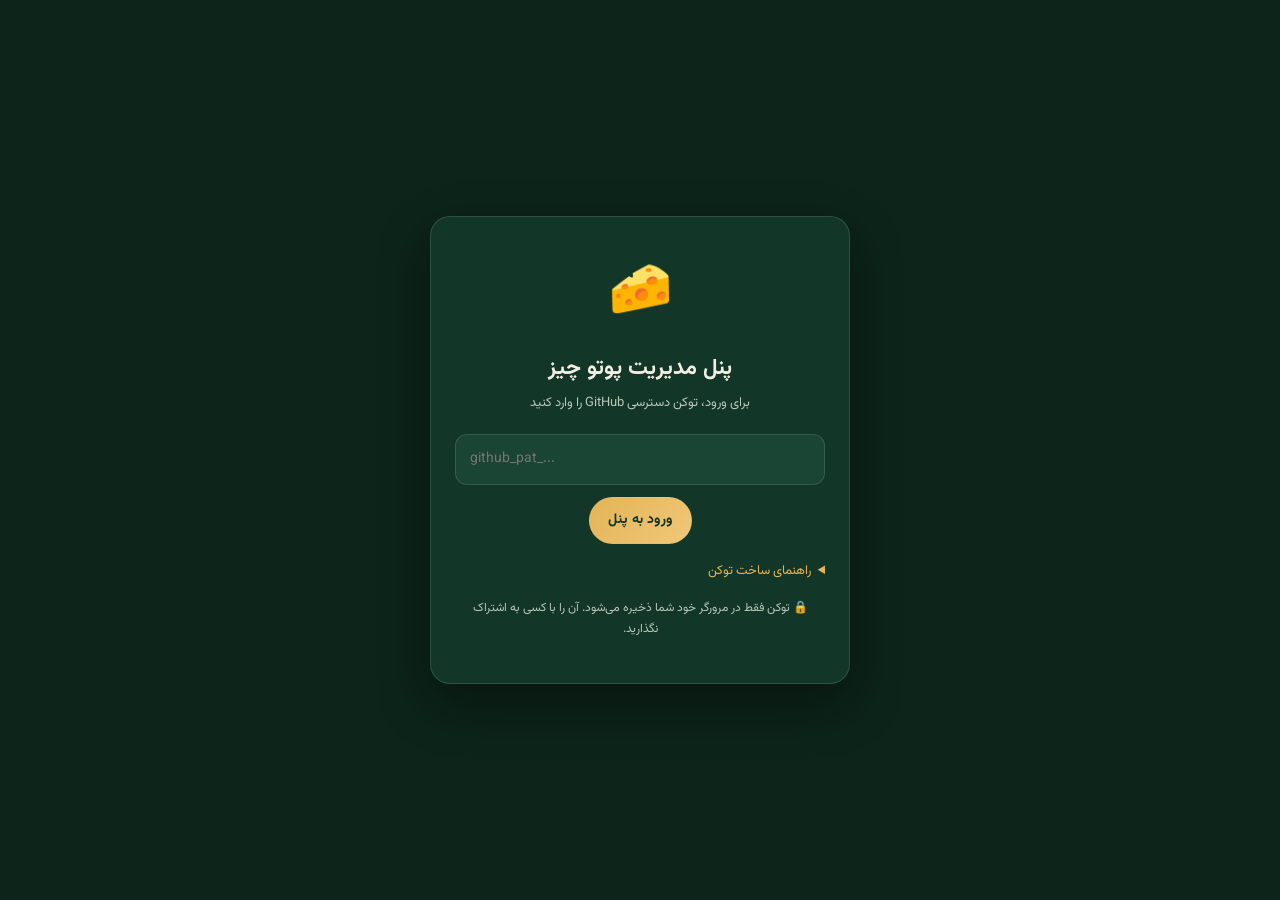
==== admin/index.html @ 51e77317 "Add Persian admin panel" ====
<!DOCTYPE html>
<html lang="fa" dir="rtl">
<head>
  <meta charset="UTF-8" />
  <meta name="viewport" content="width=device-width, initial-scale=1.0" />
  <meta name="robots" content="noindex" />
  <title>پنل مدیریت | POTO CHEESE</title>
  <link rel="icon" type="image/png" href="../images/brand/logo-2.png" />
  <link rel="preconnect" href="https://fonts.googleapis.com" />
  <link rel="preconnect" href="https://fonts.gstatic.com" crossorigin />
  <link href="https://fonts.googleapis.com/css2?family=Vazirmatn:wght@400;500;700;800&display=swap" rel="stylesheet" />
  <link rel="stylesheet" href="admin.css" />
</head>
<body>

  <!-- صفحه ورود -->
  <div id="loginScreen" class="login-screen">
    <div class="login-card">
      <div class="login-logo">🧀</div>
      <h1>پنل مدیریت پوتو چیز</h1>
      <p class="login-sub">برای ورود، توکن دسترسی GitHub را وارد کنید</p>
      <input id="tokenInput" type="password" placeholder="github_pat_..." autocomplete="off" />
      <button id="loginBtn" class="btn btn-primary" type="button">ورود به پنل</button>
      <p id="loginError" class="error" hidden></p>

      <details class="help">
        <summary>راهنمای ساخت توکن</summary>
        <ol>
          <li>برو به: github.com/settings/personal-access-tokens/new</li>
          <li>نام: poto-admin</li>
          <li>Repository access: Only select repositories → Poto-cheese-menu</li>
          <li>Repository permissions: Contents = Read and write</li>
          <li>Generate token و کپی کن</li>
        </ol>
      </details>

      <p class="security-note">🔒 توکن فقط در مرورگر خود شما ذخیره می‌شود. آن را با کسی به اشتراک نگذارید.</p>
    </div>
  </div>

  <!-- صفحه مدیریت -->
  <div id="adminScreen" hidden>
    <header class="admin-header">
      <div class="admin-title">
        <span class="admin-logo">🧀</span>
        <div>
          <h1>پنل مدیریت پوتو چیز</h1>
          <p>تغییرات پس از ذخیره، طی ۱ تا ۲ دقیقه روی سایت می‌نشیند</p>
        </div>
      </div>
      <div class="admin-actions">
        <a class="btn btn-outline" href="../index.html" target="_blank">مشاهده سایت</a>
        <button id="logoutBtn" class="btn btn-outline" type="button">خروج</button>
      </div>
    </header>

    <div id="statusBar" class="status" hidden></div>

    <main class="admin-main">
      <div id="categoriesWrap"></div>

      <section class="add-section">
        <h2>➕ افزودن محصول جدید</h2>
        <div class="add-grid">
          <label>دسته
            <select id="addCategory"></select>
          </label>
          <label>نام فارسی
            <input id="addTitleFa" type="text" />
          </label>
          <label>نام انگلیسی
            <input id="addTitleEn" type="text" />
          </label>
          <label>قیمت (تومان)
            <input id="addPrice" type="number" min="0" step="1000" />
          </label>
          <label>ایموجی
            <input id="addEmoji" type="text" value="🍽️" />
          </label>
          <label class="full">توضیح
            <input id="addDesc" type="text" />
          </label>
        </div>
        <button id="addBtn" class="btn btn-primary" type="button">افزودن محصول</button>
      </section>
    </main>

    <div class="save-bar">
      <button id="saveBtn" class="btn btn-primary btn-big" type="button">💾 ذخیره و انتشار روی سایت</button>
    </div>
  </div>

  <script src="admin.js"></script>
</body>
</html>
---- admin/admin.css ----
:root {
  --bg: #0c241a;
  --surface: #123627;
  --surface-2: #1a4433;
  --text: #f2eee3;
  --muted: #b9c6ba;
  --accent: #e3b458;
  --accent-2: #f0c878;
  --on-accent: #123524;
  --border: rgba(242, 238, 227, 0.14);
  --danger: #c2334d;
  --radius: 14px;
  --font: "Vazirmatn", "Segoe UI", Tahoma, sans-serif;
}

* { box-sizing: border-box; }

body {
  margin: 0;
  font-family: var(--font);
  background: var(--bg);
  color: var(--text);
  line-height: 1.8;
  font-size: 15px;
}

/* ---------- دکمه‌ها ---------- */
.btn {
  display: inline-flex;
  align-items: center;
  justify-content: center;
  gap: 6px;
  border: 1px solid transparent;
  border-radius: 999px;
  padding: 10px 18px;
  font: inherit;
  font-size: 14px;
  font-weight: 700;
  cursor: pointer;
  text-decoration: none;
  color: var(--text);
  transition: transform 0.15s ease;
}

.btn:hover { transform: translateY(-1px); }
.btn:disabled { opacity: 0.5; cursor: not-allowed; }

.btn-primary {
  background: linear-gradient(135deg, var(--accent), var(--accent-2));
  color: var(--on-accent);
}

.btn-outline { background: transparent; border-color: var(--border); }

.btn-danger { background: var(--danger); color: #fff; }

.btn-small { padding: 6px 12px; font-size: 12px; }

.btn-big { padding: 14px 30px; font-size: 16px; }

/* ---------- صفحه ورود ---------- */
.login-screen {
  min-height: 100vh;
  display: grid;
  place-items: center;
  padding: 20px;
}

.login-card {
  width: min(420px, 100%);
  background: var(--surface);
  border: 1px solid var(--border);
  border-radius: 20px;
  padding: 30px 24px;
  text-align: center;
  box-shadow: 0 20px 50px rgba(0, 0, 0, 0.4);
}

.login-logo { font-size: 52px; }

.login-card h1 { margin: 8px 0 4px; font-size: 22px; }

.login-sub { color: var(--muted); font-size: 13px; margin: 0 0 18px; }

#tokenInput {
  width: 100%;
  background: var(--surface-2);
  border: 1px solid var(--border);
  color: var(--text);
  border-radius: 12px;
  padding: 12px 14px;
  font: inherit;
  font-size: 14px;
  margin-bottom: 12px;
  text-align: left;
  direction: ltr;
}

.error {
  background: var(--danger);
  color: #fff;
  border-radius: 10px;
  padding: 8px 12px;
  font-size: 13px;
  margin: 10px 0 0;
}

.help {
  margin-top: 16px;
  text-align: right;
  font-size: 13px;
  color: var(--muted);
}

.help summary { cursor: pointer; color: var(--accent); }

.help ol { padding-right: 18px; }

.help code { color: var(--accent); direction: ltr; display: inline-block; }

.security-note {
  margin-top: 14px;
  font-size: 12px;
  color: var(--muted);
}

/* ---------- صفحه مدیریت ---------- */
.admin-header {
  position: sticky;
  top: 0;
  z-index: 20;
  background: var(--surface);
  border-bottom: 1px solid var(--border);
  padding: 12px 20px;
  display: flex;
  align-items: center;
  justify-content: space-between;
  gap: 12px;
  flex-wrap: wrap;
}

.admin-title { display: flex; align-items: center; gap: 12px; }

.admin-logo { font-size: 34px; }

.admin-title h1 { margin: 0; font-size: 18px; }

.admin-title p { margin: 0; color: var(--muted); font-size: 12px; }

.admin-actions { display: flex; gap: 8px; }

.status {
  margin: 14px auto 0;
  width: min(900px, calc(100% - 32px));
  padding: 10px 16px;
  border-radius: 12px;
  font-size: 14px;
  font-weight: 700;
  background: var(--surface-2);
}

.status.ok { background: var(--accent); color: var(--on-accent); }

.status.err { background: var(--danger); color: #fff; }

.admin-main {
  width: min(900px, calc(100% - 32px));
  margin: 20px auto 100px;
}

.cat-block { margin-bottom: 26px; }

.cat-block h2 {
  font-size: 18px;
  margin: 0 0 10px;
  border-right: 4px solid var(--accent);
  padding-right: 10px;
}

.cat-block h2 span {
  color: var(--muted);
  font-size: 12px;
  font-weight: 400;
}

.item-card {
  background: var(--surface);
  border: 1px solid var(--border);
  border-radius: var(--radius);
  padding: 14px;
  margin-bottom: 12px;
}

.item-head {
  display: flex;
  align-items: center;
  gap: 12px;
  margin-bottom: 10px;
}

.item-emoji { font-size: 24px; }

.switch {
  display: inline-flex;
  align-items: center;
  gap: 6px;
  font-size: 13px;
  color: var(--muted);
  cursor: pointer;
  margin-right: auto;
}

.switch input { width: 18px; height: 18px; accent-color: var(--accent); }

.item-grid,
.add-grid {
  display: grid;
  grid-template-columns: 1fr 1fr;
  gap: 10px;
}

label {
  display: flex;
  flex-direction: column;
  gap: 4px;
  font-size: 12px;
  color: var(--muted);
}

input,
select {
  background: var(--surface-2);
  border: 1px solid var(--border);
  color: var(--text);
  border-radius: 10px;
  padding: 9px 12px;
  font: inherit;
  font-size: 14px;
  width: 100%;
}

.full { grid-column: 1 / -1; }

.muted { color: var(--muted); }

.small { font-size: 11px; }

.add-section {
  background: var(--surface);
  border: 1px dashed var(--border);
  border-radius: var(--radius);
  padding: 18px;
}

.add-section h2 { margin: 0 0 12px; font-size: 17px; }

.add-section .btn { margin-top: 12px; }

.save-bar {
  position: fixed;
  bottom: 0;
  left: 0;
  right: 0;
  background: var(--surface);
  border-top: 1px solid var(--border);
  padding: 12px;
  display: flex;
  justify-content: center;
  z-index: 25;
}

@media (max-width: 640px) {
  .item-grid,
  .add-grid { grid-template-columns: 1fr; }
}
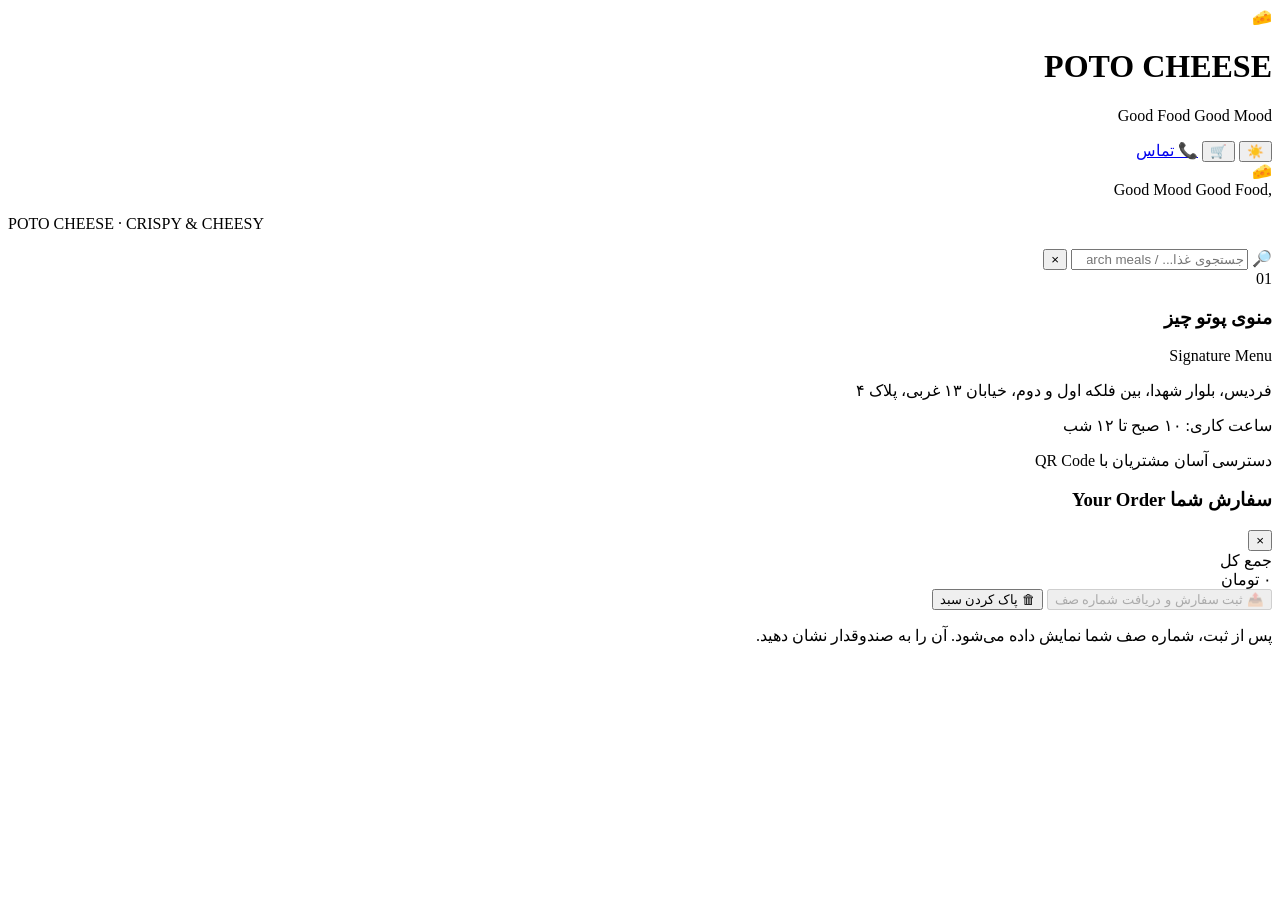
==== commit 4fcdfa3c: "Add order system: welcome + customer info + order submission with queue" ====
--- a/admin/index.html
+++ b/admin/index.html
@@ -3,93 +3,196 @@
 <head>
   <meta charset="UTF-8" />
   <meta name="viewport" content="width=device-width, initial-scale=1.0" />
-  <meta name="robots" content="noindex" />
-  <title>پنل مدیریت | POTO CHEESE</title>
-  <link rel="icon" type="image/png" href="../images/brand/logo-2.png" />
+  <title>POTO CHEESE | Good Food Good Mood</title>
+  <meta name="description" content="POTO CHEESE fast food menu with order basket" />
+
+  <link rel="icon" type="image/png" href="images/brand/logo-2.png" />
+
   <link rel="preconnect" href="https://fonts.googleapis.com" />
   <link rel="preconnect" href="https://fonts.gstatic.com" crossorigin />
-  <link href="https://fonts.googleapis.com/css2?family=Vazirmatn:wght@400;500;700;800&display=swap" rel="stylesheet" />
-  <link rel="stylesheet" href="admin.css" />
+  <link
+    href="https://fonts.googleapis.com/css2?family=Playfair+Display:ital,wght@0,400..900;1,400..900&family=Vazirmatn:wght@400;500;700;800&display=swap"
+    rel="stylesheet"
+  />
+
+  <link rel="stylesheet" href="css/style.css" />
 </head>
+
 <body>
+  <header class="top-bar">
+    <div class="container top-bar-inner">
+      <div class="brand">
+        <div class="logo-box">
+          <span class="logo-fallback">🧀</span>
+          <img class="logo-dark" src="images/brand/logo-2.png" alt="POTO CHEESE logo" onerror="this.style.display='none'" />
+          <img class="logo-light" src="images/brand/logo-1.png" alt="POTO CHEESE logo" onerror="this.style.display='none'" />
+        </div>
+        <div class="brand-text">
+          <h1 id="restaurantNameEn">POTO CHEESE</h1>
+          <p id="brandSub">Good Food Good Mood</p>
+        </div>
+      </div>
 
-  <!-- صفحه ورود -->
-  <div id="loginScreen" class="login-screen">
-    <div class="login-card">
-      <div class="login-logo">🧀</div>
-      <h1>پنل مدیریت پوتو چیز</h1>
-      <p class="login-sub">برای ورود، توکن دسترسی GitHub را وارد کنید</p>
-      <input id="tokenInput" type="password" placeholder="github_pat_..." autocomplete="off" />
-      <button id="loginBtn" class="btn btn-primary" type="button">ورود به پنل</button>
-      <p id="loginError" class="error" hidden></p>
+      <div class="top-actions">
+        <button id="themeToggle" class="btn btn-outline icon-btn" type="button" aria-label="تغییر حالت روشن/تاریک">
+          ☀️
+        </button>
 
-      <details class="help">
-        <summary>راهنمای ساخت توکن</summary>
-        <ol>
-          <li>برو به: github.com/settings/personal-access-tokens/new</li>
-          <li>نام: poto-admin</li>
-          <li>Repository access: Only select repositories → Poto-cheese-menu</li>
-          <li>Repository permissions: Contents = Read and write</li>
-          <li>Generate token و کپی کن</li>
-        </ol>
-      </details>
+        <button id="cartButton" class="btn btn-outline icon-btn" type="button" aria-label="سبد سفارش">
+          🛒
+          <span id="cartBadge" class="cart-badge" hidden>۰</span>
+        </button>
 
-      <p class="security-note">🔒 توکن فقط در مرورگر خود شما ذخیره می‌شود. آن را با کسی به اشتراک نگذارید.</p>
+        <a id="callButton" class="btn btn-primary" href="tel:09383171429">
+          📞 تماس
+        </a>
+      </div>
+    </div>
+  </header>
+
+  <section class="hero">
+    <div class="container">
+      <div class="logo-box logo-hero">
+        <span class="logo-fallback">🧀</span>
+        <img class="logo-dark" src="images/brand/logo-2.png" alt="POTO CHEESE logo" onerror="this.style.display='none'" />
+        <img class="logo-light" src="images/brand/logo-1.png" alt="POTO CHEESE logo" onerror="this.style.display='none'" />
+      </div>
+
+      <span class="hero-line-1" id="heroLine1" dir="ltr">Good Food,</span>
+      <span class="hero-line-2" id="heroLine2" dir="ltr">Good Mood</span>
+      <div class="hero-rule"></div>
+      <p class="hero-sub" id="heroSub" dir="ltr">POTO CHEESE · CRISPY &amp; CHEESY</p>
+    </div>
+  </section>
+
+  <section class="search-section">
+    <div class="container">
+      <div class="search-wrap">
+        <span>🔎</span>
+        <input
+          id="searchInput"
+          type="search"
+          placeholder="جستجوی غذا... / Search meals..."
+          aria-label="جستجو در منو"
+          autocomplete="off"
+        />
+        <button id="clearSearch" type="button" aria-label="پاک کردن جستجو">×</button>
+      </div>
+    </div>
+  </section>
+
+  <section class="categories-section">
+    <div class="container">
+      <div class="categories" id="categoryChips" role="tablist" aria-label="دسته‌بندی غذاها"></div>
+    </div>
+  </section>
+
+  <main class="menu-section">
+    <div class="container">
+      <div class="section-header">
+        <span class="section-num">01</span>
+        <h3>منوی پوتو چیز</h3>
+        <span dir="ltr">Signature Menu</span>
+      </div>
+
+      <div class="menu-grid" id="menuGrid"></div>
+
+      <div class="empty-state" id="emptyState" hidden>
+        <div>😕</div>
+        <p>موردی پیدا نشد.</p>
+      </div>
+    </div>
+  </main>
+
+  <footer>
+    <div class="container footer-inner">
+      <p id="address">فردیس، بلوار شهدا، بین فلکه اول و دوم، خیابان ۱۳ غربی، پلاک ۴</p>
+      <p id="footerHours">ساعت کاری: ۱۰ صبح تا ۱۲ شب</p>
+      <p class="small">دسترسی آسان مشتریان با QR Code</p>
+    </div>
+  </footer>
+
+  <!-- پنل سفارش -->
+  <aside id="cartDrawer" class="cart-drawer" aria-hidden="true" aria-label="سبد سفارش">
+    <div class="cart-head">
+      <h3>سفارش شما <span dir="ltr">Your Order</span></h3>
+      <button id="cartClose" class="btn btn-outline icon-btn" type="button" aria-label="بستن سبد">×</button>
+    </div>
+
+    <div class="cart-customer" id="cartCustomer"></div>
+    <div class="cart-body" id="cartBody"></div>
+
+    <div class="cart-foot">
+      <div class="cart-total">
+        <div>جمع کل</div>
+        <span id="cartTotal">۰ تومان</span>
+      </div>
+      <button id="submitOrderBtn" class="btn btn-primary btn-big" type="button" disabled>📤 ثبت سفارش و دریافت شماره صف</button>
+      <button id="cartClear" class="btn btn-outline" type="button">🗑 پاک کردن سبد</button>
+      <p class="cart-note">پس از ثبت، شماره صف شما نمایش داده می‌شود. آن را به صندوقدار نشان دهید.</p>
+    </div>
+  </aside>
+
+  <!-- مودال خوش‌آمدگویی -->
+  <div id="welcomeModal" class="modal" hidden>
+    <div class="modal-backdrop"></div>
+    <div class="modal-card">
+      <div class="modal-logo">🧀</div>
+      <h2>به پوتو چیز خوش آمدید</h2>
+      <p class="modal-sub">لطفاً یک گزینه را انتخاب کنید:</p>
+      <div class="modal-buttons">
+        <button id="welcomeMenuBtn" class="btn btn-primary btn-big" type="button">📖 نمایش منو</button>
+        <button id="welcomeOrderBtn" class="btn btn-outline btn-big" type="button">🛒 ثبت سفارش</button>
+      </div>
     </div>
   </div>
 
-  <!-- صفحه مدیریت -->
-  <div id="adminScreen" hidden>
-    <header class="admin-header">
-      <div class="admin-title">
-        <span class="admin-logo">🧀</span>
-        <div>
-          <h1>پنل مدیریت پوتو چیز</h1>
-          <p>تغییرات پس از ذخیره، طی ۱ تا ۲ دقیقه روی سایت می‌نشیند</p>
+  <!-- مودال اطلاعات مشتری -->
+  <div id="customerModal" class="modal" hidden>
+    <div class="modal-backdrop"></div>
+    <div class="modal-card">
+      <div class="modal-logo">📝</div>
+      <h2>اطلاعات شما</h2>
+      <p class="modal-sub">برای ثبت سفارش، نام و شماره موبایل خود را وارد کنید.</p>
+
+      <form id="customerForm" class="customer-form" autocomplete="off">
+        <label>
+          <span>نام یا نام کاربری</span>
+          <input id="custName" type="text" placeholder="مثلاً علی" required />
+        </label>
+        <label>
+          <span>شماره موبایل</span>
+          <input id="custPhone" type="tel" placeholder="09xxxxxxxxx" inputmode="numeric" required />
+        </label>
+        <div class="modal-buttons">
+          <button type="submit" class="btn btn-primary btn-big">ادامه به منو</button>
+          <button type="button" id="customerCancel" class="btn btn-outline btn-big">انصراف</button>
         </div>
-      </div>
-      <div class="admin-actions">
-        <a class="btn btn-outline" href="../index.html" target="_blank">مشاهده سایت</a>
-        <button id="logoutBtn" class="btn btn-outline" type="button">خروج</button>
-      </div>
-    </header>
-
-    <div id="statusBar" class="status" hidden></div>
-
-    <main class="admin-main">
-      <div id="categoriesWrap"></div>
-
-      <section class="add-section">
-        <h2>➕ افزودن محصول جدید</h2>
-        <div class="add-grid">
-          <label>دسته
-            <select id="addCategory"></select>
-          </label>
-          <label>نام فارسی
-            <input id="addTitleFa" type="text" />
-          </label>
-          <label>نام انگلیسی
-            <input id="addTitleEn" type="text" />
-          </label>
-          <label>قیمت (تومان)
-            <input id="addPrice" type="number" min="0" step="1000" />
-          </label>
-          <label>ایموجی
-            <input id="addEmoji" type="text" value="🍽️" />
-          </label>
-          <label class="full">توضیح
-            <input id="addDesc" type="text" />
-          </label>
-        </div>
-        <button id="addBtn" class="btn btn-primary" type="button">افزودن محصول</button>
-      </section>
-    </main>
-
-    <div class="save-bar">
-      <button id="saveBtn" class="btn btn-primary btn-big" type="button">💾 ذخیره و انتشار روی سایت</button>
+      </form>
     </div>
   </div>
 
-  <script src="admin.js"></script>
+  <!-- مودال موفقیت سفارش -->
+  <div id="successModal" class="modal" hidden>
+    <div class="modal-backdrop"></div>
+    <div class="modal-card success-card">
+      <div class="modal-logo">✅</div>
+      <h2>سفارش شما ثبت شد!</h2>
+      <div class="queue-box">
+        <div class="queue-label">شماره صف شما</div>
+        <div class="queue-number" id="successQueue">—</div>
+      </div>
+      <div class="order-meta">
+        <div><span>📅 تاریخ:</span> <span id="successDate">—</span></div>
+        <div><span>🕐 ساعت:</span> <span id="successTime">—</span></div>
+        <div><span>👤 نام:</span> <span id="successName">—</span></div>
+      </div>
+      <p class="modal-note">این صفحه را به صندوقدار نشان دهید تا سفارش شما ثبت شود.</p>
+      <button id="successClose" class="btn btn-primary btn-big" type="button">بستن</button>
+    </div>
+  </div>
+
+  <script src="js/menu-data.js"></script>
+  <script src="js/main.js"></script>
 </body>
 </html>
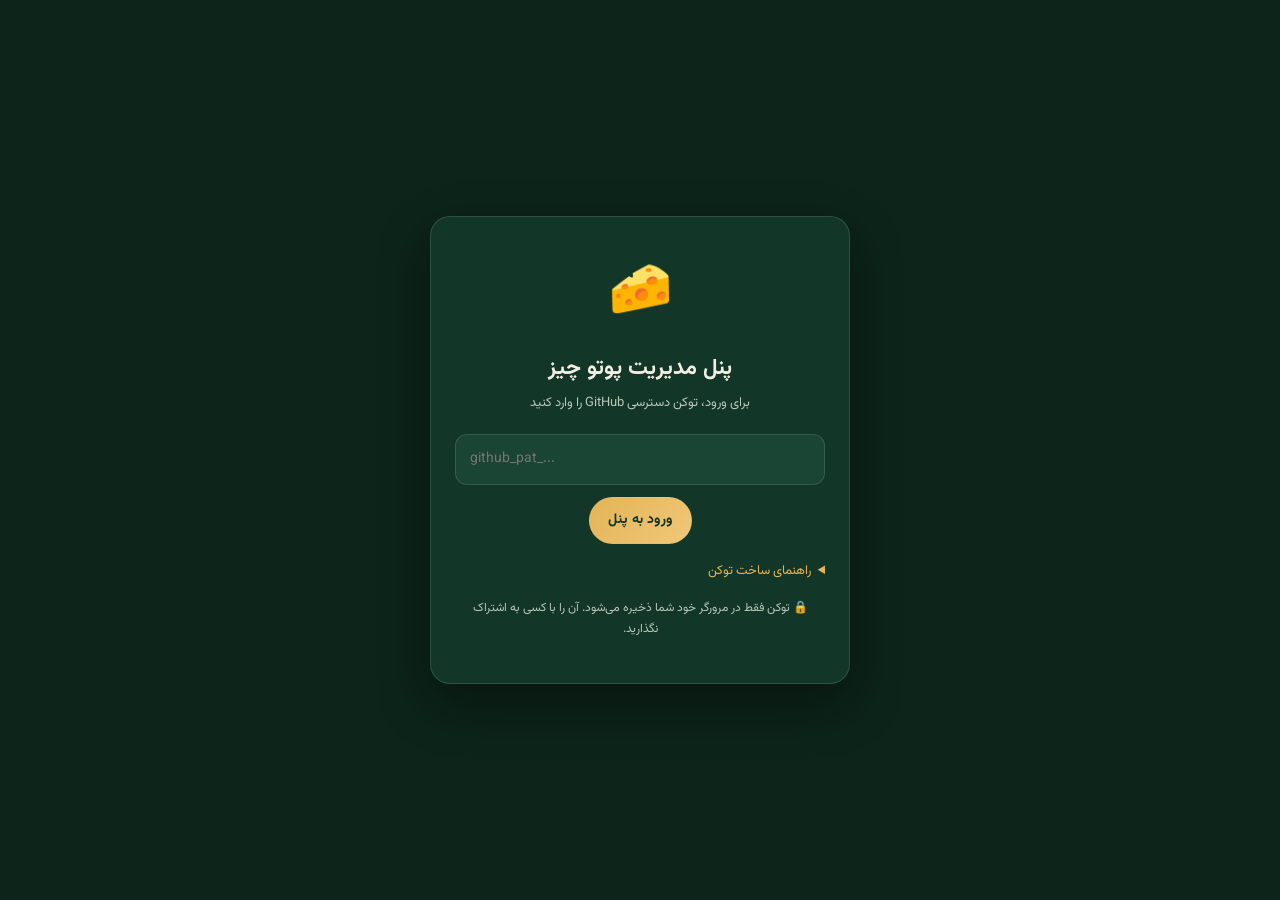
==== commit 3fc26e66: "Restore index.html and admin/index.html" ====
--- a/admin/index.html
+++ b/admin/index.html
@@ -3,196 +3,112 @@
 <head>
   <meta charset="UTF-8" />
   <meta name="viewport" content="width=device-width, initial-scale=1.0" />
-  <title>POTO CHEESE | Good Food Good Mood</title>
-  <meta name="description" content="POTO CHEESE fast food menu with order basket" />
-
-  <link rel="icon" type="image/png" href="images/brand/logo-2.png" />
-
+  <meta name="robots" content="noindex" />
+  <title>پنل مدیریت | POTO CHEESE</title>
+  <link rel="icon" type="image/png" href="../images/brand/logo-2.png" />
   <link rel="preconnect" href="https://fonts.googleapis.com" />
   <link rel="preconnect" href="https://fonts.gstatic.com" crossorigin />
-  <link
-    href="https://fonts.googleapis.com/css2?family=Playfair+Display:ital,wght@0,400..900;1,400..900&family=Vazirmatn:wght@400;500;700;800&display=swap"
-    rel="stylesheet"
-  />
+  <link href="https://fonts.googleapis.com/css2?family=Vazirmatn:wght@400;500;700;800&display=swap" rel="stylesheet" />
+  <link rel="stylesheet" href="admin.css" />
+</head>
+<body>
 
-  <link rel="stylesheet" href="css/style.css" />
-</head>
+  <!-- صفحه ورود -->
+  <div id="loginScreen" class="login-screen">
+    <div class="login-card">
+      <div class="login-logo">🧀</div>
+      <h1>پنل مدیریت پوتو چیز</h1>
+      <p class="login-sub">برای ورود، توکن دسترسی GitHub را وارد کنید</p>
+      <input id="tokenInput" type="password" placeholder="github_pat_..." autocomplete="off" />
+      <button id="loginBtn" class="btn btn-primary" type="button">ورود به پنل</button>
+      <p id="loginError" class="error" hidden></p>
 
-<body>
-  <header class="top-bar">
-    <div class="container top-bar-inner">
-      <div class="brand">
-        <div class="logo-box">
-          <span class="logo-fallback">🧀</span>
-          <img class="logo-dark" src="images/brand/logo-2.png" alt="POTO CHEESE logo" onerror="this.style.display='none'" />
-          <img class="logo-light" src="images/brand/logo-1.png" alt="POTO CHEESE logo" onerror="this.style.display='none'" />
-        </div>
-        <div class="brand-text">
-          <h1 id="restaurantNameEn">POTO CHEESE</h1>
-          <p id="brandSub">Good Food Good Mood</p>
-        </div>
-      </div>
+      <details class="help">
+        <summary>راهنمای ساخت توکن</summary>
+        <ol>
+          <li>برو به: github.com/settings/personal-access-tokens/new</li>
+          <li>نام: poto-admin</li>
+          <li>Repository access: Only select repositories → Poto-cheese-menu</li>
+          <li>Repository permissions: Contents = Read and write</li>
+          <li>Generate token و کپی کن</li>
+        </ol>
+      </details>
 
-      <div class="top-actions">
-        <button id="themeToggle" class="btn btn-outline icon-btn" type="button" aria-label="تغییر حالت روشن/تاریک">
-          ☀️
-        </button>
-
-        <button id="cartButton" class="btn btn-outline icon-btn" type="button" aria-label="سبد سفارش">
-          🛒
-          <span id="cartBadge" class="cart-badge" hidden>۰</span>
-        </button>
-
-        <a id="callButton" class="btn btn-primary" href="tel:09383171429">
-          📞 تماس
-        </a>
-      </div>
-    </div>
-  </header>
-
-  <section class="hero">
-    <div class="container">
-      <div class="logo-box logo-hero">
-        <span class="logo-fallback">🧀</span>
-        <img class="logo-dark" src="images/brand/logo-2.png" alt="POTO CHEESE logo" onerror="this.style.display='none'" />
-        <img class="logo-light" src="images/brand/logo-1.png" alt="POTO CHEESE logo" onerror="this.style.display='none'" />
-      </div>
-
-      <span class="hero-line-1" id="heroLine1" dir="ltr">Good Food,</span>
-      <span class="hero-line-2" id="heroLine2" dir="ltr">Good Mood</span>
-      <div class="hero-rule"></div>
-      <p class="hero-sub" id="heroSub" dir="ltr">POTO CHEESE · CRISPY &amp; CHEESY</p>
-    </div>
-  </section>
-
-  <section class="search-section">
-    <div class="container">
-      <div class="search-wrap">
-        <span>🔎</span>
-        <input
-          id="searchInput"
-          type="search"
-          placeholder="جستجوی غذا... / Search meals..."
-          aria-label="جستجو در منو"
-          autocomplete="off"
-        />
-        <button id="clearSearch" type="button" aria-label="پاک کردن جستجو">×</button>
-      </div>
-    </div>
-  </section>
-
-  <section class="categories-section">
-    <div class="container">
-      <div class="categories" id="categoryChips" role="tablist" aria-label="دسته‌بندی غذاها"></div>
-    </div>
-  </section>
-
-  <main class="menu-section">
-    <div class="container">
-      <div class="section-header">
-        <span class="section-num">01</span>
-        <h3>منوی پوتو چیز</h3>
-        <span dir="ltr">Signature Menu</span>
-      </div>
-
-      <div class="menu-grid" id="menuGrid"></div>
-
-      <div class="empty-state" id="emptyState" hidden>
-        <div>😕</div>
-        <p>موردی پیدا نشد.</p>
-      </div>
-    </div>
-  </main>
-
-  <footer>
-    <div class="container footer-inner">
-      <p id="address">فردیس، بلوار شهدا، بین فلکه اول و دوم، خیابان ۱۳ غربی، پلاک ۴</p>
-      <p id="footerHours">ساعت کاری: ۱۰ صبح تا ۱۲ شب</p>
-      <p class="small">دسترسی آسان مشتریان با QR Code</p>
-    </div>
-  </footer>
-
-  <!-- پنل سفارش -->
-  <aside id="cartDrawer" class="cart-drawer" aria-hidden="true" aria-label="سبد سفارش">
-    <div class="cart-head">
-      <h3>سفارش شما <span dir="ltr">Your Order</span></h3>
-      <button id="cartClose" class="btn btn-outline icon-btn" type="button" aria-label="بستن سبد">×</button>
-    </div>
-
-    <div class="cart-customer" id="cartCustomer"></div>
-    <div class="cart-body" id="cartBody"></div>
-
-    <div class="cart-foot">
-      <div class="cart-total">
-        <div>جمع کل</div>
-        <span id="cartTotal">۰ تومان</span>
-      </div>
-      <button id="submitOrderBtn" class="btn btn-primary btn-big" type="button" disabled>📤 ثبت سفارش و دریافت شماره صف</button>
-      <button id="cartClear" class="btn btn-outline" type="button">🗑 پاک کردن سبد</button>
-      <p class="cart-note">پس از ثبت، شماره صف شما نمایش داده می‌شود. آن را به صندوقدار نشان دهید.</p>
-    </div>
-  </aside>
-
-  <!-- مودال خوش‌آمدگویی -->
-  <div id="welcomeModal" class="modal" hidden>
-    <div class="modal-backdrop"></div>
-    <div class="modal-card">
-      <div class="modal-logo">🧀</div>
-      <h2>به پوتو چیز خوش آمدید</h2>
-      <p class="modal-sub">لطفاً یک گزینه را انتخاب کنید:</p>
-      <div class="modal-buttons">
-        <button id="welcomeMenuBtn" class="btn btn-primary btn-big" type="button">📖 نمایش منو</button>
-        <button id="welcomeOrderBtn" class="btn btn-outline btn-big" type="button">🛒 ثبت سفارش</button>
-      </div>
+      <p class="security-note">🔒 توکن فقط در مرورگر خود شما ذخیره می‌شود. آن را با کسی به اشتراک نگذارید.</p>
     </div>
   </div>
 
-  <!-- مودال اطلاعات مشتری -->
-  <div id="customerModal" class="modal" hidden>
-    <div class="modal-backdrop"></div>
-    <div class="modal-card">
-      <div class="modal-logo">📝</div>
-      <h2>اطلاعات شما</h2>
-      <p class="modal-sub">برای ثبت سفارش، نام و شماره موبایل خود را وارد کنید.</p>
+  <!-- صفحه مدیریت -->
+  <div id="adminScreen" hidden>
+    <header class="admin-header">
+      <div class="admin-title">
+        <span class="admin-logo">🧀</span>
+        <div>
+          <h1>پنل مدیریت پوتو چیز</h1>
+          <p>تغییرات پس از ذخیره، طی ۱ تا ۲ دقیقه روی سایت می‌نشیند</p>
+        </div>
+      </div>
+      <div class="admin-actions">
+        <a class="btn btn-outline" href="../index.html" target="_blank">مشاهده سایت</a>
+        <button id="logoutBtn" class="btn btn-outline" type="button">خروج</button>
+      </div>
+    </header>
 
-      <form id="customerForm" class="customer-form" autocomplete="off">
-        <label>
-          <span>نام یا نام کاربری</span>
-          <input id="custName" type="text" placeholder="مثلاً علی" required />
-        </label>
-        <label>
-          <span>شماره موبایل</span>
-          <input id="custPhone" type="tel" placeholder="09xxxxxxxxx" inputmode="numeric" required />
-        </label>
-        <div class="modal-buttons">
-          <button type="submit" class="btn btn-primary btn-big">ادامه به منو</button>
-          <button type="button" id="customerCancel" class="btn btn-outline btn-big">انصراف</button>
+    <div id="statusBar" class="status" hidden></div>
+
+    <main class="admin-main">
+      <div id="categoriesWrap"></div>
+
+      <!-- مدیریت دسته‌بندی‌ها -->
+      <section class="cat-manage">
+        <h2>🗂️ مدیریت دسته‌بندی‌ها</h2>
+        <div class="add-grid">
+          <label>نام فارسی دسته
+            <input id="catLabelFa" type="text" placeholder="مثلاً پیتزا" />
+          </label>
+          <label>نام انگلیسی دسته
+            <input id="catLabelEn" type="text" placeholder="Pizza" />
+          </label>
+          <label>ایموجی دسته
+            <input id="catEmoji" type="text" value="🍕" />
+          </label>
         </div>
-      </form>
+        <button id="addCatBtn" class="btn btn-primary" type="button">افزودن دسته</button>
+        <p class="muted small">برای حذف یک دسته، دکمه 🗑 کنار عنوان همان دسته را بزنید (فقط اگر دسته خالی باشد).</p>
+      </section>
+
+      <!-- افزودن محصول -->
+      <section class="add-section">
+        <h2>➕ افزودن محصول جدید</h2>
+        <div class="add-grid">
+          <label>دسته
+            <select id="addCategory"></select>
+          </label>
+          <label>نام فارسی
+            <input id="addTitleFa" type="text" />
+          </label>
+          <label>نام انگلیسی
+            <input id="addTitleEn" type="text" />
+          </label>
+          <label>قیمت (تومان)
+            <input id="addPrice" type="number" min="0" step="1000" />
+          </label>
+          <label>ایموجی
+            <input id="addEmoji" type="text" value="🍽️" />
+          </label>
+          <label class="full">توضیح
+            <input id="addDesc" type="text" />
+          </label>
+        </div>
+        <button id="addBtn" class="btn btn-primary" type="button">افزودن محصول</button>
+      </section>
+    </main>
+
+    <div class="save-bar">
+      <button id="saveBtn" class="btn btn-primary btn-big" type="button">💾 ذخیره و انتشار روی سایت</button>
     </div>
   </div>
 
-  <!-- مودال موفقیت سفارش -->
-  <div id="successModal" class="modal" hidden>
-    <div class="modal-backdrop"></div>
-    <div class="modal-card success-card">
-      <div class="modal-logo">✅</div>
-      <h2>سفارش شما ثبت شد!</h2>
-      <div class="queue-box">
-        <div class="queue-label">شماره صف شما</div>
-        <div class="queue-number" id="successQueue">—</div>
-      </div>
-      <div class="order-meta">
-        <div><span>📅 تاریخ:</span> <span id="successDate">—</span></div>
-        <div><span>🕐 ساعت:</span> <span id="successTime">—</span></div>
-        <div><span>👤 نام:</span> <span id="successName">—</span></div>
-      </div>
-      <p class="modal-note">این صفحه را به صندوقدار نشان دهید تا سفارش شما ثبت شود.</p>
-      <button id="successClose" class="btn btn-primary btn-big" type="button">بستن</button>
-    </div>
-  </div>
-
-  <script src="js/menu-data.js"></script>
-  <script src="js/main.js"></script>
+  <script src="admin.js"></script>
 </body>
 </html>
--- a/admin/admin.css
+++ b/admin/admin.css
@@ -0,0 +1,331 @@
+:root {
+  --bg: #0c241a;
+  --surface: #123627;
+  --surface-2: #1a4433;
+  --text: #f2eee3;
+  --muted: #b9c6ba;
+  --accent: #e3b458;
+  --accent-2: #f0c878;
+  --on-accent: #123524;
+  --border: rgba(242, 238, 227, 0.14);
+  --danger: #c2334d;
+  --radius: 14px;
+  --font: "Vazirmatn", "Segoe UI", Tahoma, sans-serif;
+}
+
+* { box-sizing: border-box; }
+
+body {
+  margin: 0;
+  font-family: var(--font);
+  background: var(--bg);
+  color: var(--text);
+  line-height: 1.8;
+  font-size: 15px;
+}
+
+/* ---------- دکمه‌ها ---------- */
+.btn {
+  display: inline-flex;
+  align-items: center;
+  justify-content: center;
+  gap: 6px;
+  border: 1px solid transparent;
+  border-radius: 999px;
+  padding: 10px 18px;
+  font: inherit;
+  font-size: 14px;
+  font-weight: 700;
+  cursor: pointer;
+  text-decoration: none;
+  color: var(--text);
+  transition: transform 0.15s ease;
+}
+
+.btn:hover { transform: translateY(-1px); }
+.btn:disabled { opacity: 0.5; cursor: not-allowed; }
+
+.btn-primary {
+  background: linear-gradient(135deg, var(--accent), var(--accent-2));
+  color: var(--on-accent);
+}
+
+.btn-outline { background: transparent; border-color: var(--border); }
+
+.btn-danger { background: var(--danger); color: #fff; }
+
+.btn-small { padding: 6px 12px; font-size: 12px; }
+
+.btn-big { padding: 14px 30px; font-size: 16px; }
+
+/* ---------- پیام وضعیت شناور (همیشه بالای صفحه) ---------- */
+.status {
+  position: fixed;
+  top: 12px;
+  left: 50%;
+  transform: translateX(-50%);
+  z-index: 300;
+  width: min(560px, calc(100% - 32px));
+  padding: 12px 18px;
+  border-radius: 14px;
+  font-size: 14px;
+  font-weight: 700;
+  text-align: center;
+  background: var(--surface-2);
+  box-shadow: 0 12px 34px rgba(0, 0, 0, 0.5);
+  border: 1px solid var(--border);
+}
+
+.status.ok { background: var(--accent); color: var(--on-accent); border-color: var(--accent); }
+
+.status.err { background: var(--danger); color: #fff; border-color: var(--danger); }
+
+/* ---------- صفحه ورود ---------- */
+.login-screen {
+  min-height: 100vh;
+  display: grid;
+  place-items: center;
+  padding: 20px;
+}
+
+.login-card {
+  width: min(420px, 100%);
+  background: var(--surface);
+  border: 1px solid var(--border);
+  border-radius: 20px;
+  padding: 30px 24px;
+  text-align: center;
+  box-shadow: 0 20px 50px rgba(0, 0, 0, 0.4);
+}
+
+.login-logo { font-size: 52px; }
+
+.login-card h1 { margin: 8px 0 4px; font-size: 22px; }
+
+.login-sub { color: var(--muted); font-size: 13px; margin: 0 0 18px; }
+
+#tokenInput {
+  width: 100%;
+  background: var(--surface-2);
+  border: 1px solid var(--border);
+  color: var(--text);
+  border-radius: 12px;
+  padding: 12px 14px;
+  font: inherit;
+  font-size: 14px;
+  margin-bottom: 12px;
+  text-align: left;
+  direction: ltr;
+}
+
+.error {
+  background: var(--danger);
+  color: #fff;
+  border-radius: 10px;
+  padding: 8px 12px;
+  font-size: 13px;
+  margin: 10px 0 0;
+}
+
+.help {
+  margin-top: 16px;
+  text-align: right;
+  font-size: 13px;
+  color: var(--muted);
+}
+
+.help summary { cursor: pointer; color: var(--accent); }
+
+.help ol { padding-right: 18px; }
+
+.help code { color: var(--accent); direction: ltr; display: inline-block; }
+
+.security-note {
+  margin-top: 14px;
+  font-size: 12px;
+  color: var(--muted);
+}
+
+/* ---------- صفحه مدیریت ---------- */
+.admin-header {
+  position: sticky;
+  top: 0;
+  z-index: 20;
+  background: var(--surface);
+  border-bottom: 1px solid var(--border);
+  padding: 12px 20px;
+  display: flex;
+  align-items: center;
+  justify-content: space-between;
+  gap: 12px;
+  flex-wrap: wrap;
+}
+
+.admin-title { display: flex; align-items: center; gap: 12px; }
+
+.admin-logo { font-size: 34px; }
+
+.admin-title h1 { margin: 0; font-size: 18px; }
+
+.admin-title p { margin: 0; color: var(--muted); font-size: 12px; }
+
+.admin-actions { display: flex; gap: 8px; }
+
+.admin-main {
+  width: min(1100px, calc(100% - 32px));
+  margin: 20px auto 110px;
+}
+
+/* ---------- دسته‌ها ---------- */
+.cat-block { margin-bottom: 30px; }
+
+.cat-block h2 {
+  font-size: 18px;
+  margin: 0 0 12px;
+  border-right: 4px solid var(--accent);
+  padding-right: 10px;
+  display: flex;
+  align-items: center;
+  gap: 10px;
+  flex-wrap: wrap;
+}
+
+.cat-block h2 span {
+  color: var(--muted);
+  font-size: 12px;
+  font-weight: 400;
+}
+
+.cat-block h2 .cat-del { margin-right: auto; }
+
+/* ---------- چیدمان دوستونی محصولات ---------- */
+.items {
+  display: grid;
+  grid-template-columns: 1fr 1fr;
+  gap: 12px;
+}
+
+.item-card {
+  background: var(--surface);
+  border: 1px solid var(--border);
+  border-radius: var(--radius);
+  padding: 14px;
+}
+
+.item-head {
+  display: flex;
+  align-items: center;
+  gap: 12px;
+  margin-bottom: 10px;
+}
+
+.item-emoji { font-size: 24px; }
+
+.switch {
+  display: inline-flex;
+  align-items: center;
+  gap: 6px;
+  font-size: 13px;
+  color: var(--muted);
+  cursor: pointer;
+  margin-right: auto;
+}
+
+.switch input { width: 18px; height: 18px; accent-color: var(--accent); }
+
+/* ---------- ردیف عکس ---------- */
+.img-row {
+  display: flex;
+  align-items: center;
+  gap: 10px;
+  margin-bottom: 10px;
+  flex-wrap: wrap;
+}
+
+.img-preview {
+  width: 54px;
+  height: 54px;
+  object-fit: cover;
+  border-radius: 10px;
+  border: 1px solid var(--border);
+  background: var(--surface-2);
+}
+
+.img-path {
+  direction: ltr;
+  font-size: 10px;
+}
+
+/* ---------- فرم‌ها ---------- */
+.item-grid,
+.add-grid {
+  display: grid;
+  grid-template-columns: 1fr 1fr;
+  gap: 10px;
+}
+
+label {
+  display: flex;
+  flex-direction: column;
+  gap: 4px;
+  font-size: 12px;
+  color: var(--muted);
+}
+
+input,
+select {
+  background: var(--surface-2);
+  border: 1px solid var(--border);
+  color: var(--text);
+  border-radius: 10px;
+  padding: 9px 12px;
+  font: inherit;
+  font-size: 14px;
+  width: 100%;
+}
+
+.full { grid-column: 1 / -1; }
+
+.muted { color: var(--muted); }
+
+.small { font-size: 11px; }
+
+/* ---------- بخش‌ها ---------- */
+.cat-manage,
+.add-section {
+  background: var(--surface);
+  border: 1px dashed var(--border);
+  border-radius: var(--radius);
+  padding: 18px;
+  margin-top: 20px;
+}
+
+.cat-manage h2,
+.add-section h2 { margin: 0 0 12px; font-size: 17px; }
+
+.cat-manage .btn,
+.add-section .btn { margin-top: 12px; }
+
+/* ---------- نوار ذخیره ---------- */
+.save-bar {
+  position: fixed;
+  bottom: 0;
+  left: 0;
+  right: 0;
+  background: var(--surface);
+  border-top: 1px solid var(--border);
+  padding: 12px;
+  display: flex;
+  justify-content: center;
+  z-index: 25;
+}
+
+/* ---------- ریسپانسیو ---------- */
+@media (max-width: 900px) {
+  .items { grid-template-columns: 1fr; }
+}
+
+@media (max-width: 640px) {
+  .item-grid,
+  .add-grid { grid-template-columns: 1fr; }
+}
